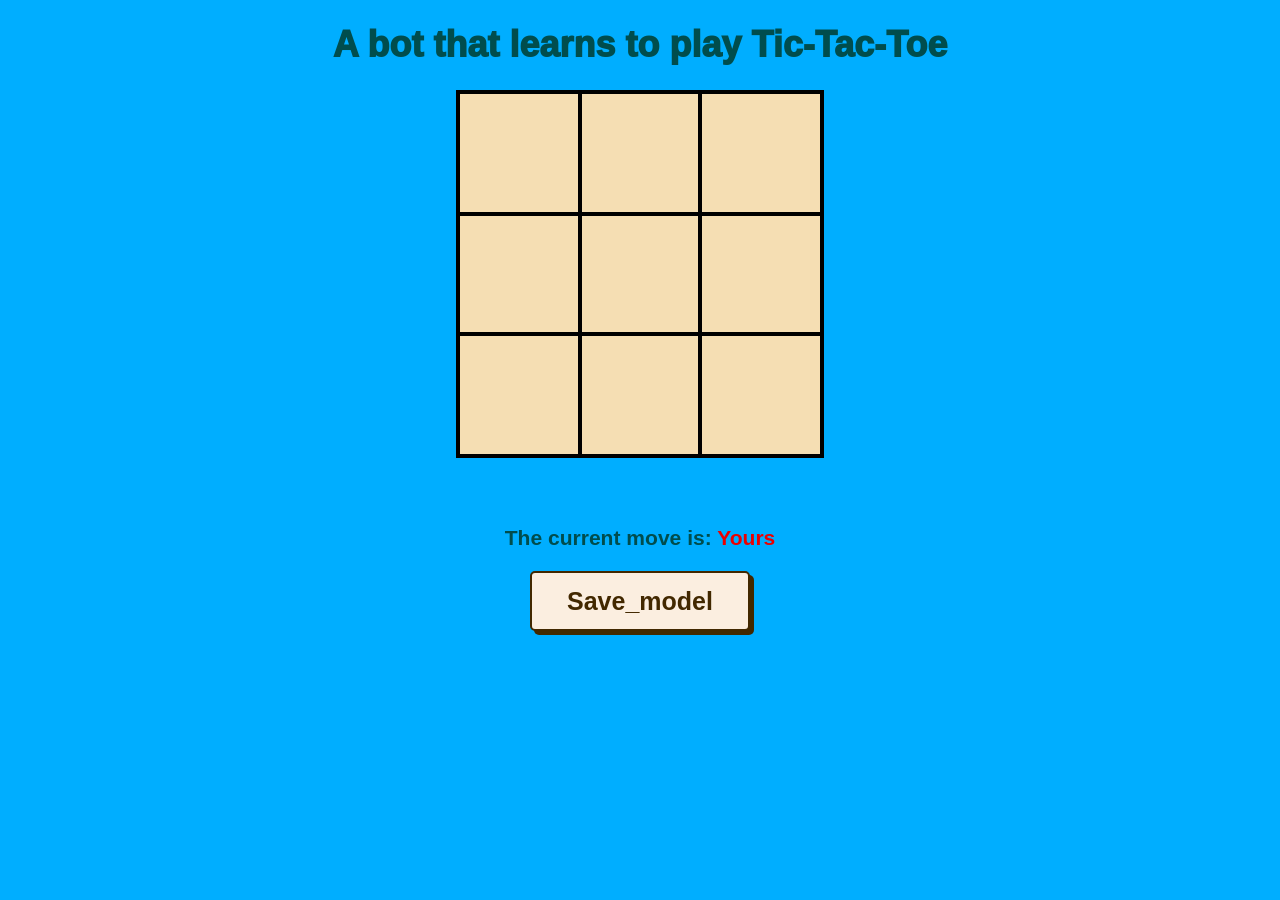
==== public/index.html @ 111d8900 "First" ====
<!DOCTYPE html>
<html>
    <head>
        <link rel="stylesheet" href="styles.css">
        <title>Tic-Tac-Toe ML</title>
    </head>
    <body>

        <h1>A bot that learns to play Tic-Tac-Toe</h1>
        <canvas id="playing_board"></canvas>
        <br><br><br>
        <h3>The current move is: <a style="color: rgb(236, 0, 0);" id="whos_move">Yours</a></h3>

        <button id="save_model" style="height: 60px; width: 220px; font-size: 25px;">Save_model</button>
        
        <script src="../bits.js"></script>
        <script src="state.js"></script>
        <script src="index.js"></script>
    </body>
</html>
---- public/styles.css ----
body {
    background-color: rgb(0, 174, 255);
    text-align: center;
    place-items: center;
    color: rgb(0, 77, 77);
    font-family: 'Trebuchet MS', sans-serif;
    font-weight: 10;
    font-size: large;
}

button {
    background-color: #fbeee0;
    border: 2px solid #422800;
    border-radius: 5px;
    box-shadow: #422800 4px 4px 0 0;
    color: #422800;
    cursor: pointer;
    display: inline-block;
    font-weight: 600;
    font-size: 100px;
    line-height: 50px;
    text-align: center;
    user-select: none;
    -webkit-user-select: none;
    touch-action: manipulation;
    width: 120px;
    height: 120px;
}

button:hover {
    background-color: #fff;
}

button:active {
    box-shadow: #422800 2px 2px 0 0;
    transform: translate(2px, 2px);
}

@media (min-width: 768px) {
    button {
        min-width: 120px;
        padding: 0 25px;
    }
}

h1 {
    color: rgb(0, 77, 77);
    font-family: 'Trebuchet MS', sans-serif;
    font-weight: 1000;
}

canvas {
    background-color: wheat;
    border: solid 4px black;
}
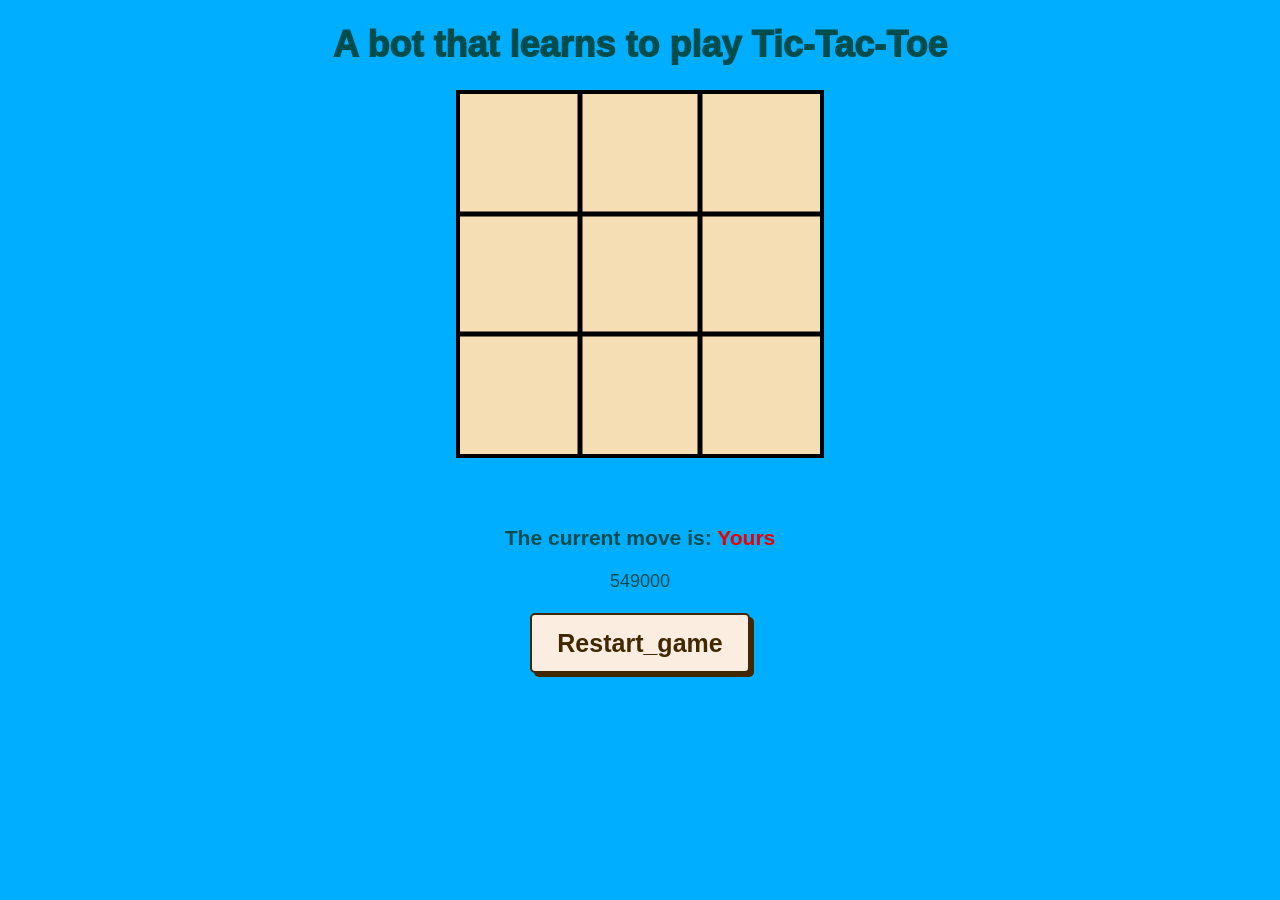
==== commit 4b02a069: "Finished" ====
--- a/public/index.html
+++ b/public/index.html
@@ -1,20 +1,26 @@
 <!DOCTYPE html>
 <html>
-    <head>
-        <link rel="stylesheet" href="styles.css">
-        <title>Tic-Tac-Toe ML</title>
-    </head>
-    <body>
 
-        <h1>A bot that learns to play Tic-Tac-Toe</h1>
-        <canvas id="playing_board"></canvas>
-        <br><br><br>
-        <h3>The current move is: <a style="color: rgb(236, 0, 0);" id="whos_move">Yours</a></h3>
+<head>
+    <link rel="stylesheet" href="styles.css">
+    <title>Tic-Tac-Toe ML</title>
+</head>
 
-        <button id="save_model" style="height: 60px; width: 220px; font-size: 25px;">Save_model</button>
-        
-        <script src="../bits.js"></script>
-        <script src="state.js"></script>
-        <script src="index.js"></script>
-    </body>
+<body>
+
+    <h1>A bot that learns to play Tic-Tac-Toe</h1>
+    <canvas id="playing_board"></canvas>
+    <br><br><br>
+    <h3>The current move is: <a style="color: rgb(236, 0, 0);" id="whos_move">Yours</a></h3>
+    <a id="variant_count">1</a>
+    <br><br>
+
+    <button id="restart" onclick="game.restart()" style="height: 60px; width: 220px; font-size: 25px;">Restart_game</button>
+
+    <script src="../bits.js"></script>
+    <script src="tree.js"></script>
+    <script src="state.js"></script>
+    <script src="index.js"></script>
+</body>
+
 </html>
